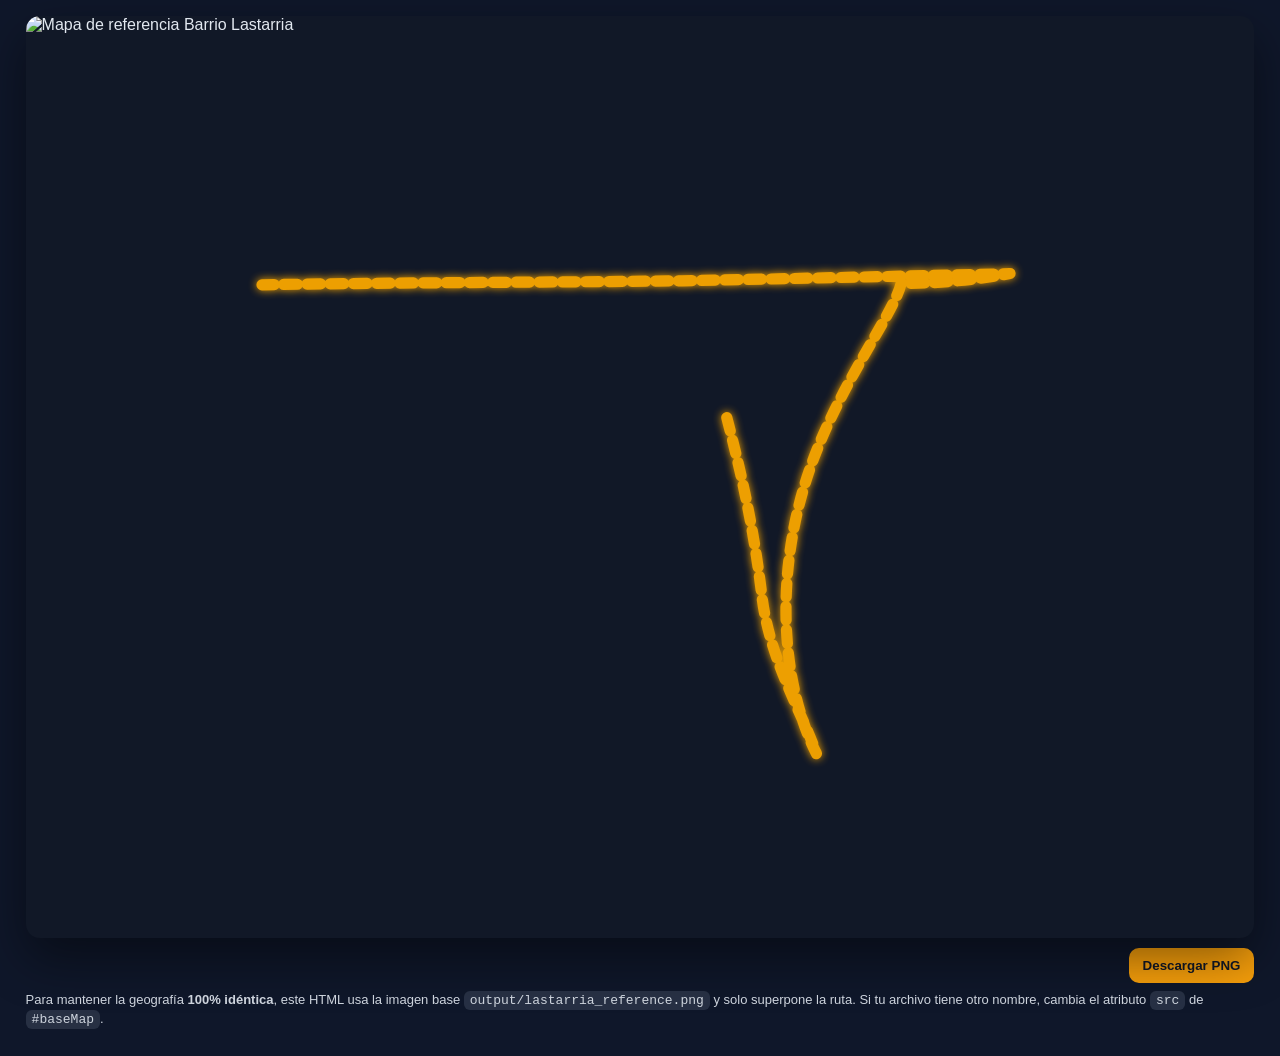
==== output/lastarria_route_overlay.html @ 2eb78eef "Add downloadable HTML route overlay for Lastarria reference map" ====
<!doctype html>
<html lang="es">
<head>
  <meta charset="utf-8" />
  <meta name="viewport" content="width=device-width,initial-scale=1" />
  <title>Barrio Lastarria - Ruta</title>
  <style>
    :root { --w: 1536; --h: 1152; }
    body {
      margin: 0;
      font-family: Inter, Arial, sans-serif;
      background: #0f172a;
      color: #e2e8f0;
      display: grid;
      min-height: 100vh;
      place-items: center;
      gap: 14px;
      padding: 16px;
      box-sizing: border-box;
    }
    .wrap { width: min(96vw, calc(var(--w) * 1px)); }
    .frame {
      position: relative;
      width: 100%;
      aspect-ratio: calc(var(--w) / var(--h));
      border-radius: 14px;
      overflow: hidden;
      box-shadow: 0 20px 50px rgba(0,0,0,.45);
      background: #111827;
    }
    #baseMap {
      position: absolute;
      inset: 0;
      width: 100%;
      height: 100%;
      object-fit: cover;
      user-select: none;
      -webkit-user-drag: none;
    }
    #routeLayer {
      position: absolute;
      inset: 0;
      width: 100%;
      height: 100%;
      pointer-events: none;
    }
    .hud {
      display: flex;
      gap: 10px;
      justify-content: flex-end;
      margin-top: 10px;
      flex-wrap: wrap;
    }
    button {
      border: 0;
      border-radius: 10px;
      padding: 10px 14px;
      font-weight: 700;
      cursor: pointer;
      background: #f59e0b;
      color: #111827;
    }
    .note {
      font-size: 13px;
      opacity: .9;
      margin-top: 8px;
      line-height: 1.4;
    }
    code { background: rgba(148,163,184,.2); padding: 2px 6px; border-radius: 6px; }
  </style>
</head>
<body>
  <div class="wrap">
    <div class="frame" id="frame">
      <!-- IMPORTANTE: coloca aquí la imagen de referencia EXACTA -->
      <img id="baseMap" src="./lastarria_reference.png" alt="Mapa de referencia Barrio Lastarria" />

      <!-- Capa de ruta, sin mover calles/edificios ni marcadores del mapa base -->
      <svg id="routeLayer" viewBox="0 0 1536 1152" xmlns="http://www.w3.org/2000/svg" aria-label="Ruta turística">
        <defs>
          <filter id="routeGlow" x="-50%" y="-50%" width="200%" height="200%">
            <feGaussianBlur stdDeviation="5" result="b"/>
            <feMerge>
              <feMergeNode in="b"/>
              <feMergeNode in="SourceGraphic"/>
            </feMerge>
          </filter>
        </defs>

        <!--
          Ruta solicitada (orden exacto):
          1) Bar Liguria Lastarria
          2) Papacheco
          3) Iglesia de la Veracruz
          4) Sube hacia Parque Forestal
          5) Avanza por el borde del parque hasta Palacio Bruna
          6) Horizontal por Merced hacia la izquierda
          7) Termina en Museo Nacional de Bellas Artes
        -->
        <path
          d="M 876 502
             C 895 575, 910 642, 920 726
             C 930 806, 970 870, 988 922
             C 942 830, 935 690, 982 560
             C 1020 455, 1085 372, 1094 334
             C 1138 335, 1192 329, 1230 322
             C 1110 325, 970 328, 820 331
             C 660 333, 465 333, 295 336"
          fill="none"
          stroke="#f6a500"
          stroke-width="14"
          stroke-linecap="round"
          stroke-linejoin="round"
          stroke-dasharray="17 12"
          filter="url(#routeGlow)"
          opacity="0.96"
        />
      </svg>
    </div>

    <div class="hud">
      <button id="downloadPng">Descargar PNG</button>
    </div>

    <p class="note">
      Para mantener la geografía <strong>100% idéntica</strong>, este HTML usa la imagen base
      <code>output/lastarria_reference.png</code> y solo superpone la ruta. Si tu archivo tiene otro nombre,
      cambia el atributo <code>src</code> de <code>#baseMap</code>.
    </p>
  </div>

  <script>
    const downloadBtn = document.getElementById('downloadPng');
    const baseMap = document.getElementById('baseMap');
    const routeLayer = document.getElementById('routeLayer');

    function svgToDataUrl(svgEl) {
      const xml = new XMLSerializer().serializeToString(svgEl);
      return 'data:image/svg+xml;charset=utf-8,' + encodeURIComponent(xml);
    }

    async function renderCompositeToCanvas() {
      const canvas = document.createElement('canvas');
      canvas.width = 1536;
      canvas.height = 1152;
      const ctx = canvas.getContext('2d');

      await new Promise((resolve, reject) => {
        if (baseMap.complete && baseMap.naturalWidth > 0) return resolve();
        baseMap.onload = () => resolve();
        baseMap.onerror = () => reject(new Error('No se pudo cargar lastarria_reference.png'));
      });

      ctx.drawImage(baseMap, 0, 0, canvas.width, canvas.height);

      const routeImg = new Image();
      routeImg.src = svgToDataUrl(routeLayer);
      await new Promise((resolve, reject) => {
        routeImg.onload = () => resolve();
        routeImg.onerror = () => reject(new Error('No se pudo renderizar capa SVG'));
      });

      ctx.drawImage(routeImg, 0, 0, canvas.width, canvas.height);
      return canvas;
    }

    downloadBtn.addEventListener('click', async () => {
      try {
        const canvas = await renderCompositeToCanvas();
        const a = document.createElement('a');
        a.href = canvas.toDataURL('image/png');
        a.download = 'barrio_lastarria_ruta.png';
        a.click();
      } catch (err) {
        alert(err.message + '\n\nColoca la imagen base en: output/lastarria_reference.png');
      }
    });
  </script>
</body>
</html>
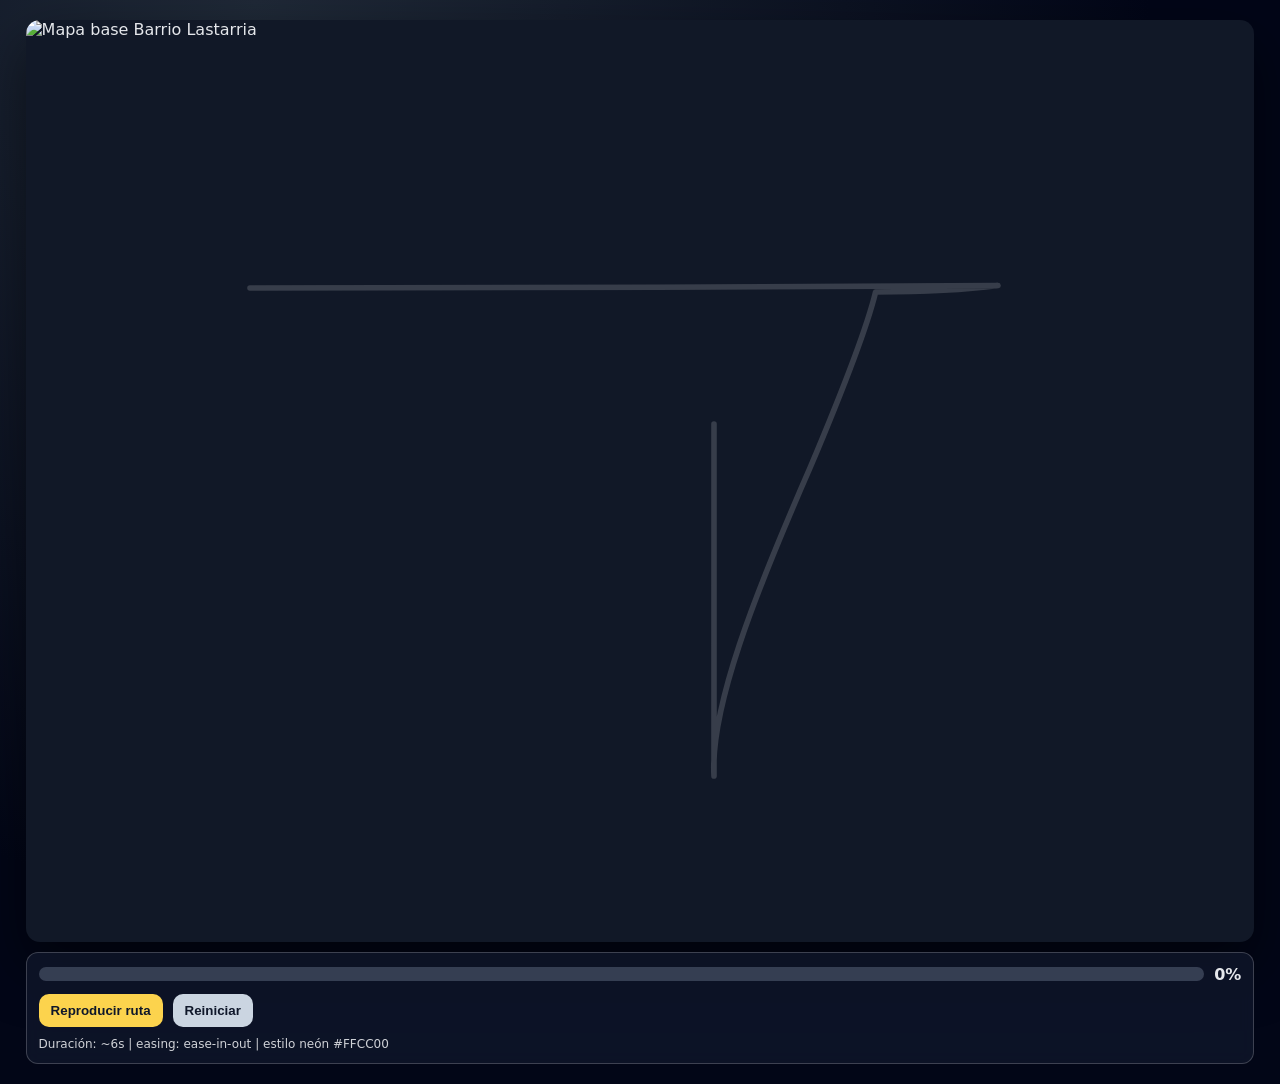
==== commit 2644fc82: "Rebuild Lastarria overlay as interactive single-file animated HTML" ====
--- a/output/lastarria_route_overlay.html
+++ b/output/lastarria_route_overlay.html
@@ -3,32 +3,46 @@
 <head>
   <meta charset="utf-8" />
   <meta name="viewport" content="width=device-width,initial-scale=1" />
-  <title>Barrio Lastarria - Ruta</title>
+  <title>Barrio Lastarria | Ruta Animada</title>
   <style>
-    :root { --w: 1536; --h: 1152; }
+    :root {
+      --map-w: 1536;
+      --map-h: 1152;
+      --route: #ffcc00;
+      --route-soft: rgba(255, 204, 0, 0.45);
+      --ui-bg: rgba(15, 23, 42, 0.82);
+    }
+
+    * { box-sizing: border-box; }
+
     body {
       margin: 0;
-      font-family: Inter, Arial, sans-serif;
-      background: #0f172a;
-      color: #e2e8f0;
+      min-height: 100vh;
+      background: radial-gradient(circle at 20% 0%, #1f2937 0%, #020617 60%);
+      font-family: Inter, system-ui, -apple-system, Segoe UI, Roboto, Arial, sans-serif;
+      color: #e5e7eb;
       display: grid;
-      min-height: 100vh;
       place-items: center;
-      gap: 14px;
-      padding: 16px;
-      box-sizing: border-box;
-    }
-    .wrap { width: min(96vw, calc(var(--w) * 1px)); }
-    .frame {
+      padding: 20px;
+    }
+
+    .app {
+      width: min(96vw, calc(var(--map-w) * 1px));
+      display: grid;
+      gap: 10px;
+    }
+
+    .map-shell {
       position: relative;
       width: 100%;
-      aspect-ratio: calc(var(--w) / var(--h));
+      aspect-ratio: calc(var(--map-w) / var(--map-h));
       border-radius: 14px;
       overflow: hidden;
-      box-shadow: 0 20px 50px rgba(0,0,0,.45);
+      box-shadow: 0 24px 55px rgba(0, 0, 0, 0.5);
       background: #111827;
     }
-    #baseMap {
+
+    .base-map {
       position: absolute;
       inset: 0;
       width: 100%;
@@ -36,145 +50,332 @@
       object-fit: cover;
       user-select: none;
       -webkit-user-drag: none;
-    }
-    #routeLayer {
+      pointer-events: none;
+    }
+
+    .route-layer {
       position: absolute;
       inset: 0;
       width: 100%;
       height: 100%;
       pointer-events: none;
     }
-    .hud {
-      display: flex;
+
+    .route-track {
+      fill: none;
+      stroke: rgba(255,255,255,0.16);
+      stroke-width: 7;
+      stroke-linecap: round;
+      stroke-linejoin: round;
+    }
+
+    .route-glow {
+      fill: none;
+      stroke: var(--route-soft);
+      stroke-width: 20;
+      stroke-linecap: round;
+      stroke-linejoin: round;
+      filter: blur(2px);
+      opacity: .85;
+    }
+
+    .route-main {
+      fill: none;
+      stroke: var(--route);
+      stroke-width: 10;
+      stroke-linecap: round;
+      stroke-linejoin: round;
+      filter: drop-shadow(0 0 8px rgba(255, 204, 0, 0.8));
+    }
+
+    .markers {
+      position: absolute;
+      inset: 0;
+      pointer-events: none;
+    }
+
+    .marker {
+      position: absolute;
+      transform: translate(-50%, -100%) scale(.88);
+      opacity: 0;
+      transition: opacity 320ms ease, transform 320ms ease;
+      transform-origin: 50% 85%;
+      min-width: 170px;
+      max-width: 290px;
+    }
+
+    .marker.visible {
+      opacity: 1;
+      transform: translate(-50%, -100%) scale(1);
+    }
+
+    .marker.pulse {
+      animation: pop 900ms ease-out;
+    }
+
+    @keyframes pop {
+      0% { transform: translate(-50%, -100%) scale(0.8); }
+      35% { transform: translate(-50%, -100%) scale(1.1); }
+      100% { transform: translate(-50%, -100%) scale(1); }
+    }
+
+    .marker-photo {
+      width: 100%;
+      aspect-ratio: 2.2 / 1;
+      border-radius: 999px;
+      border: 4px solid #da7e4d;
+      background-size: cover;
+      background-position: center;
+      box-shadow: 0 4px 12px rgba(0,0,0,0.26);
+    }
+
+    .marker-pin {
+      position: absolute;
+      left: 24%;
+      bottom: 16px;
+      width: 34px;
+      height: 48px;
+      border-radius: 18px 18px 18px 0;
+      background: linear-gradient(180deg, #ffd16a 0%, #ffb143 65%, #ec7d3f 100%);
+      transform: rotate(-45deg);
+      border: 2px solid #a95e34;
+      box-shadow: 0 4px 9px rgba(0,0,0,0.22);
+    }
+
+    .marker-pin::after {
+      content: "";
+      position: absolute;
+      width: 16px;
+      height: 16px;
+      border-radius: 50%;
+      background: #fff7d9;
+      border: 4px solid #e8bd37;
+      top: 7px;
+      left: 7px;
+    }
+
+    .marker-label {
+      margin-top: 6px;
+      display: inline-block;
+      background: #ece4d2;
+      border: 2px solid #948c79;
+      color: #334155;
+      border-radius: 22px;
+      padding: 10px 14px;
+      font-size: clamp(14px, 1.75vw, 22px);
+      font-weight: 600;
+      line-height: 1.08;
+      box-shadow: 0 3px 10px rgba(0,0,0,0.16);
+      opacity: 0;
+      transform: translateY(8px);
+      transition: opacity .35s ease, transform .35s ease;
+    }
+
+    .marker.visible .marker-label {
+      opacity: 1;
+      transform: translateY(0);
+    }
+
+    .controls {
+      background: var(--ui-bg);
+      border: 1px solid rgba(255, 255, 255, 0.2);
+      backdrop-filter: blur(8px);
+      border-radius: 12px;
+      padding: 12px;
+      display: grid;
       gap: 10px;
-      justify-content: flex-end;
-      margin-top: 10px;
-      flex-wrap: wrap;
-    }
+    }
+
+    .progress-wrap {
+      display: grid;
+      grid-template-columns: 1fr auto;
+      gap: 10px;
+      align-items: center;
+    }
+
+    progress {
+      width: 100%;
+      height: 14px;
+      border-radius: 999px;
+      overflow: hidden;
+      appearance: none;
+    }
+
+    progress::-webkit-progress-bar { background: rgba(148,163,184,.3); }
+    progress::-webkit-progress-value {
+      background: linear-gradient(90deg, #ffd233 0%, #ffcc00 100%);
+      border-radius: 999px;
+    }
+
+    .buttons { display: flex; gap: 10px; flex-wrap: wrap; }
+
     button {
       border: 0;
       border-radius: 10px;
-      padding: 10px 14px;
+      padding: 9px 12px;
       font-weight: 700;
       cursor: pointer;
-      background: #f59e0b;
-      color: #111827;
-    }
-    .note {
-      font-size: 13px;
-      opacity: .9;
-      margin-top: 8px;
-      line-height: 1.4;
-    }
-    code { background: rgba(148,163,184,.2); padding: 2px 6px; border-radius: 6px; }
+      color: #0f172a;
+      background: #fcd34d;
+    }
+
+    button.secondary { background: #cbd5e1; }
+    .small { font-size: 12px; opacity: 0.9; }
   </style>
 </head>
 <body>
-  <div class="wrap">
-    <div class="frame" id="frame">
-      <!-- IMPORTANTE: coloca aquí la imagen de referencia EXACTA -->
-      <img id="baseMap" src="./lastarria_reference.png" alt="Mapa de referencia Barrio Lastarria" />
-
-      <!-- Capa de ruta, sin mover calles/edificios ni marcadores del mapa base -->
-      <svg id="routeLayer" viewBox="0 0 1536 1152" xmlns="http://www.w3.org/2000/svg" aria-label="Ruta turística">
-        <defs>
-          <filter id="routeGlow" x="-50%" y="-50%" width="200%" height="200%">
-            <feGaussianBlur stdDeviation="5" result="b"/>
-            <feMerge>
-              <feMergeNode in="b"/>
-              <feMergeNode in="SourceGraphic"/>
-            </feMerge>
-          </filter>
-        </defs>
-
-        <!--
-          Ruta solicitada (orden exacto):
-          1) Bar Liguria Lastarria
-          2) Papacheco
-          3) Iglesia de la Veracruz
-          4) Sube hacia Parque Forestal
-          5) Avanza por el borde del parque hasta Palacio Bruna
-          6) Horizontal por Merced hacia la izquierda
-          7) Termina en Museo Nacional de Bellas Artes
-        -->
-        <path
-          d="M 876 502
-             C 895 575, 910 642, 920 726
-             C 930 806, 970 870, 988 922
-             C 942 830, 935 690, 982 560
-             C 1020 455, 1085 372, 1094 334
-             C 1138 335, 1192 329, 1230 322
-             C 1110 325, 970 328, 820 331
-             C 660 333, 465 333, 295 336"
-          fill="none"
-          stroke="#f6a500"
-          stroke-width="14"
-          stroke-linecap="round"
-          stroke-linejoin="round"
-          stroke-dasharray="17 12"
-          filter="url(#routeGlow)"
-          opacity="0.96"
-        />
+  <main class="app">
+    <section class="map-shell" aria-label="Mapa animado Barrio Lastarria">
+      <!-- Usa la imagen de referencia EXACTA para conservar 100% calles/bloques/proporciones -->
+      <img
+        class="base-map"
+        id="baseMap"
+        src="./lastarria_reference.png"
+        alt="Mapa base Barrio Lastarria"
+      />
+
+      <svg class="route-layer" viewBox="0 0 1536 1152" aria-hidden="true">
+        <!-- Ruta exacta: Liguria -> Papacheco -> Veracruz -> Parque -> Palacio -> Merced(izq) -> Museo -->
+        <path id="routeTrack" class="route-track" d="M860 505 C860 575,860 655,860 735 C860 815,860 885,860 945 C855 860,910 720,980 560 C1018 470,1050 390,1062 340 C1120 340,1170 338,1215 332 C1110 333,960 334,790 334 C650 334,470 334,280 335"/>
+        <path id="routeGlow" class="route-glow" d="M860 505 C860 575,860 655,860 735 C860 815,860 885,860 945 C855 860,910 720,980 560 C1018 470,1050 390,1062 340 C1120 340,1170 338,1215 332 C1110 333,960 334,790 334 C650 334,470 334,280 335"/>
+        <path id="routeMain" class="route-main" d="M860 505 C860 575,860 655,860 735 C860 815,860 885,860 945 C855 860,910 720,980 560 C1018 470,1050 390,1062 340 C1120 340,1170 338,1215 332 C1110 333,960 334,790 334 C650 334,470 334,280 335"/>
       </svg>
-    </div>
-
-    <div class="hud">
-      <button id="downloadPng">Descargar PNG</button>
-    </div>
-
-    <p class="note">
-      Para mantener la geografía <strong>100% idéntica</strong>, este HTML usa la imagen base
-      <code>output/lastarria_reference.png</code> y solo superpone la ruta. Si tu archivo tiene otro nombre,
-      cambia el atributo <code>src</code> de <code>#baseMap</code>.
-    </p>
-  </div>
+
+      <div class="markers" id="markers"></div>
+    </section>
+
+    <section class="controls" aria-label="Controles de reproducción">
+      <div class="progress-wrap">
+        <progress id="progressBar" value="0" max="100"></progress>
+        <strong id="progressText">0%</strong>
+      </div>
+      <div class="buttons">
+        <button id="playBtn">Reproducir ruta</button>
+        <button id="restartBtn" class="secondary">Reiniciar</button>
+      </div>
+      <div class="small">Duración: ~6s | easing: ease-in-out | estilo neón #FFCC00</div>
+    </section>
+  </main>
 
   <script>
-    const downloadBtn = document.getElementById('downloadPng');
-    const baseMap = document.getElementById('baseMap');
-    const routeLayer = document.getElementById('routeLayer');
-
-    function svgToDataUrl(svgEl) {
-      const xml = new XMLSerializer().serializeToString(svgEl);
-      return 'data:image/svg+xml;charset=utf-8,' + encodeURIComponent(xml);
-    }
-
-    async function renderCompositeToCanvas() {
-      const canvas = document.createElement('canvas');
-      canvas.width = 1536;
-      canvas.height = 1152;
-      const ctx = canvas.getContext('2d');
-
-      await new Promise((resolve, reject) => {
-        if (baseMap.complete && baseMap.naturalWidth > 0) return resolve();
-        baseMap.onload = () => resolve();
-        baseMap.onerror = () => reject(new Error('No se pudo cargar lastarria_reference.png'));
+    const DURATION_MS = 6000;
+
+    const routeMain = document.getElementById('routeMain');
+    const routeGlow = document.getElementById('routeGlow');
+    const routeTrack = document.getElementById('routeTrack');
+    const progressBar = document.getElementById('progressBar');
+    const progressText = document.getElementById('progressText');
+    const playBtn = document.getElementById('playBtn');
+    const restartBtn = document.getElementById('restartBtn');
+    const markersRoot = document.getElementById('markers');
+
+    const stops = [
+      { id: 'liguria', name: 'Bar Liguria\nLastarria', x: 860, y: 505, at: 0.00, photo: 'linear-gradient(135deg,#9ec5f8,#4478b8)' },
+      { id: 'papacheco', name: 'Papacheco', x: 860, y: 735, at: 0.22, photo: 'linear-gradient(135deg,#8f8f8f,#4f4f4f)' },
+      { id: 'veracruz', name: 'Iglesia de la\nVeracruz', x: 860, y: 945, at: 0.36, photo: 'linear-gradient(135deg,#df8a6f,#a74230)' },
+      { id: 'palacio', name: 'Palacio Bruna', x: 1062, y: 340, at: 0.72, photo: 'linear-gradient(135deg,#98c5f4,#5f7ea5)' },
+      { id: 'museo', name: 'Museo Nacional\nde Bellas Artes', x: 280, y: 335, at: 1.00, photo: 'linear-gradient(135deg,#c8d4e5,#7c8ea5)' }
+    ];
+
+    function createMarker(stop) {
+      const marker = document.createElement('article');
+      marker.className = 'marker';
+      marker.dataset.id = stop.id;
+      marker.style.left = `${(stop.x / 1536) * 100}%`;
+      marker.style.top = `${(stop.y / 1152) * 100}%`;
+
+      const photo = document.createElement('div');
+      photo.className = 'marker-photo';
+      photo.style.background = stop.photo;
+
+      const pin = document.createElement('div');
+      pin.className = 'marker-pin';
+
+      const label = document.createElement('div');
+      label.className = 'marker-label';
+      label.innerHTML = stop.name.replace(/\n/g, '<br>');
+
+      marker.append(photo, pin, label);
+      return marker;
+    }
+
+    const markerEls = new Map();
+    stops.forEach((s) => {
+      const el = createMarker(s);
+      markerEls.set(s.id, el);
+      markersRoot.appendChild(el);
+    });
+
+    const pathLength = routeMain.getTotalLength();
+    [routeMain, routeGlow, routeTrack].forEach((p) => {
+      p.style.strokeDasharray = `${pathLength}`;
+      p.style.strokeDashoffset = `${pathLength}`;
+    });
+    routeTrack.style.strokeDashoffset = 0;
+
+    function easeInOutCubic(t) {
+      return t < 0.5 ? 4 * t * t * t : 1 - Math.pow(-2 * t + 2, 3) / 2;
+    }
+
+    function setProgress(rawT) {
+      const t = Math.max(0, Math.min(1, rawT));
+      const eased = easeInOutCubic(t);
+      const drawOffset = pathLength * (1 - eased);
+
+      routeMain.style.strokeDashoffset = drawOffset;
+      routeGlow.style.strokeDashoffset = drawOffset;
+
+      const percent = Math.round(t * 100);
+      progressBar.value = percent;
+      progressText.textContent = `${percent}%`;
+
+      stops.forEach((s) => {
+        const marker = markerEls.get(s.id);
+        const isVisible = eased >= s.at;
+        if (isVisible && !marker.classList.contains('visible')) {
+          marker.classList.add('visible', 'pulse');
+          setTimeout(() => marker.classList.remove('pulse'), 920);
+        }
       });
-
-      ctx.drawImage(baseMap, 0, 0, canvas.width, canvas.height);
-
-      const routeImg = new Image();
-      routeImg.src = svgToDataUrl(routeLayer);
-      await new Promise((resolve, reject) => {
-        routeImg.onload = () => resolve();
-        routeImg.onerror = () => reject(new Error('No se pudo renderizar capa SVG'));
-      });
-
-      ctx.drawImage(routeImg, 0, 0, canvas.width, canvas.height);
-      return canvas;
-    }
-
-    downloadBtn.addEventListener('click', async () => {
-      try {
-        const canvas = await renderCompositeToCanvas();
-        const a = document.createElement('a');
-        a.href = canvas.toDataURL('image/png');
-        a.download = 'barrio_lastarria_ruta.png';
-        a.click();
-      } catch (err) {
-        alert(err.message + '\n\nColoca la imagen base en: output/lastarria_reference.png');
+    }
+
+    let raf = 0;
+    let startAt = 0;
+    let running = false;
+
+    function animate(now) {
+      if (!running) return;
+      const elapsed = now - startAt;
+      const t = Math.min(1, elapsed / DURATION_MS);
+      setProgress(t);
+      if (t < 1) {
+        raf = requestAnimationFrame(animate);
+      } else {
+        running = false;
       }
+    }
+
+    function play() {
+      cancelAnimationFrame(raf);
+      running = true;
+      startAt = performance.now();
+      raf = requestAnimationFrame(animate);
+    }
+
+    function reset() {
+      cancelAnimationFrame(raf);
+      running = false;
+      setProgress(0);
+      markerEls.forEach((m) => m.classList.remove('visible', 'pulse'));
+    }
+
+    playBtn.addEventListener('click', play);
+    restartBtn.addEventListener('click', () => {
+      reset();
+      play();
     });
+
+    reset();
   </script>
 </body>
 </html>
